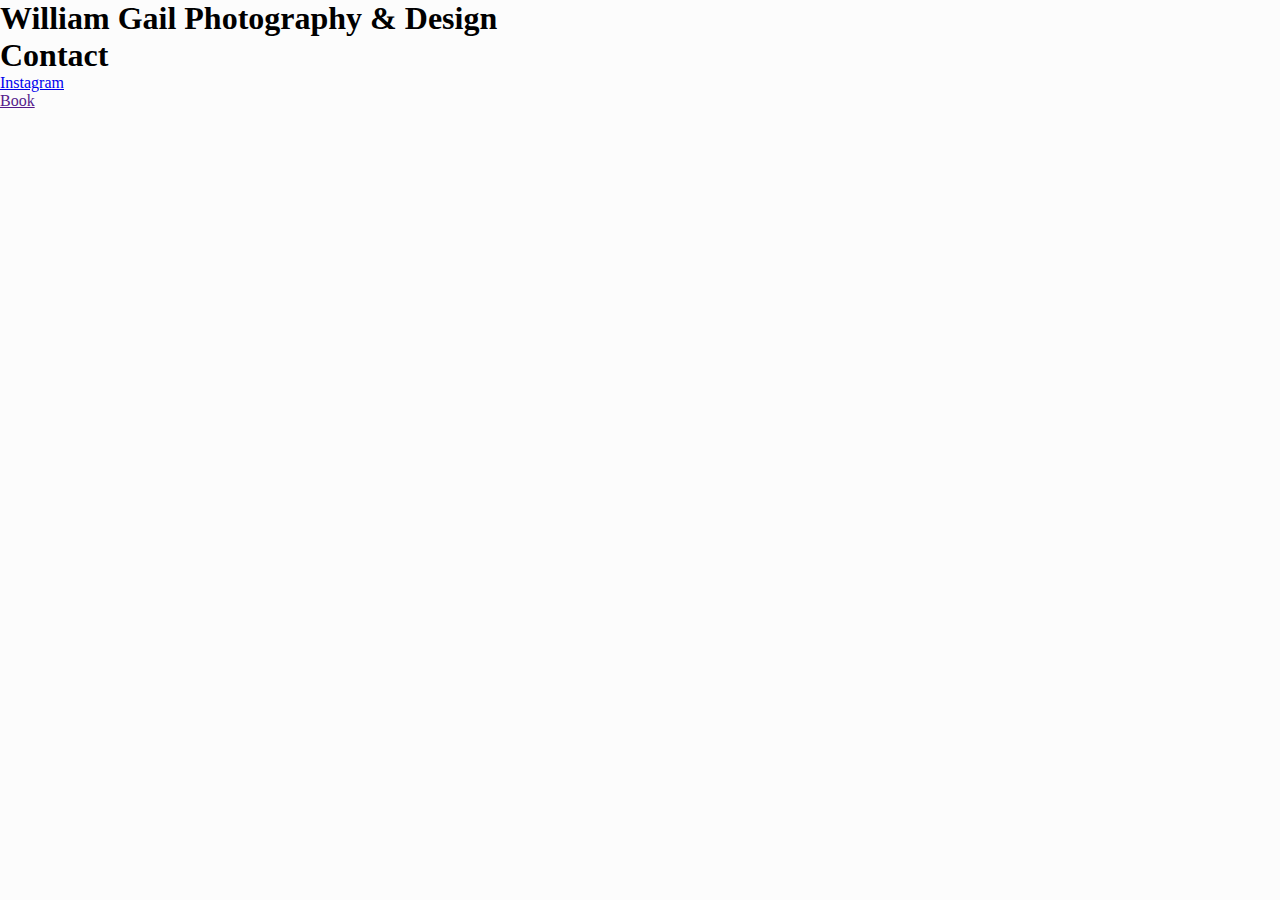
==== index.html @ 2734fbbe "base" ====
<html lang="en">
<head>
    <meta charset="UTF-8">
    <meta name="viewport" content="width=device-width, initial-scale=1.0">
    <title>William Gail Photography & Design</title>
    <link rel="stylesheet" href="style.css">
</head>
<body>
    <header>
        <h1>William Gail Photography & Design</h1>
    </header>
    <nav></nav>
    <main></main>
    <footer>
        <section id="contact">
            <h1 class="section-header">
                Contact
            </h1>
            <ul>
                <li><a href="https://www.instagram.com/williamgailphotography" alt="Instagram page for William Gail Photography">
                    <img src="" alt="">Instagram
                </a></li>
                <li><a href="" alt="book now">Book</a></li>
            </ul>
        </section>
    </footer>
    <style></style>
</body>
</html>
---- style.css ----
:root {
    --padding-spacing: 0.5rem;
    --margin-spacing: 0.5rem;
    --obsidian: #000;
    --chalk: #fcfcfc;
}
*, *::before, *::after {
    margin: 0;
    padding: 0;
    box-sizing: border-box;
}
body {
    background-color: var(--chalk);
}
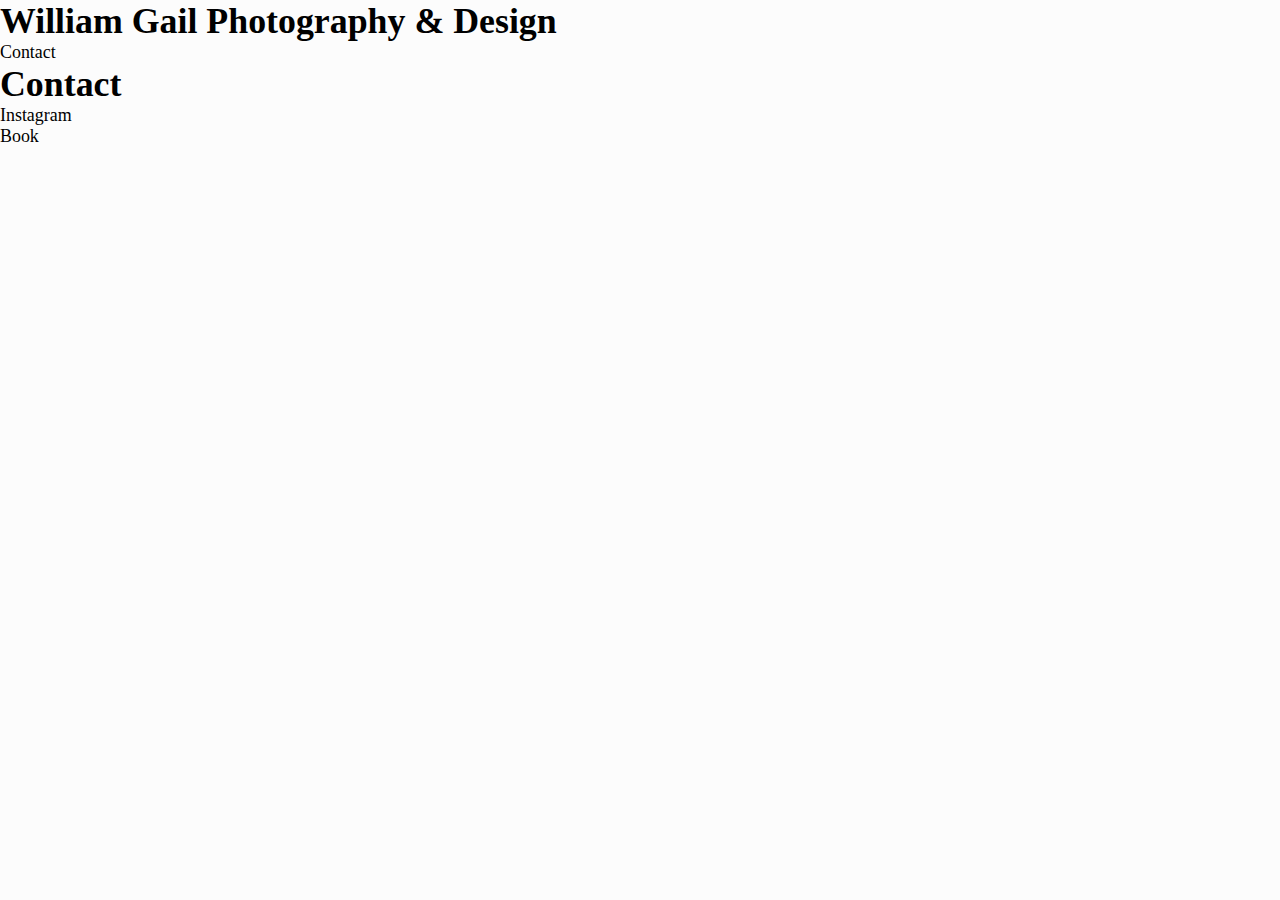
==== commit 8bdecffc: "added transition" ====
--- a/index.html
+++ b/index.html
@@ -9,7 +9,11 @@
     <header>
         <h1>William Gail Photography & Design</h1>
     </header>
-    <nav></nav>
+    <nav>
+        <ul>
+            <li><a href="#contact" class="underline-animated">Contact</a></li>
+        </ul>
+    </nav>
     <main></main>
     <footer>
         <section id="contact">
--- a/style.css
+++ b/style.css
@@ -9,6 +9,48 @@
     padding: 0;
     box-sizing: border-box;
 }
+
+/* generic */
 body {
     background-color: var(--chalk);
+    /* typography */
+    font-size: 1.12rem;
+}
+
+a {
+    all:unset;
+    color: inherit;
+}
+a:hover {
+    cursor: pointer;
+}
+button {
+    all: unset;
+}
+li::marker {
+    color: transparent;
+}
+
+/* classes */
+.underline-animated {
+    position: relative;
+    
+}
+.underline-animated::after {
+    content: '';
+    position: absolute;
+    left: 0;
+    bottom: 0;
+
+    height: 2px;
+    width: 0%;
+    background-color: #000;
+
+    transition: 500ms;
+}
+.underline-animated:hover::after {
+    width: 100%;
+}
+.underline-animated:not(:hover)::after {
+    width: 0%;
 }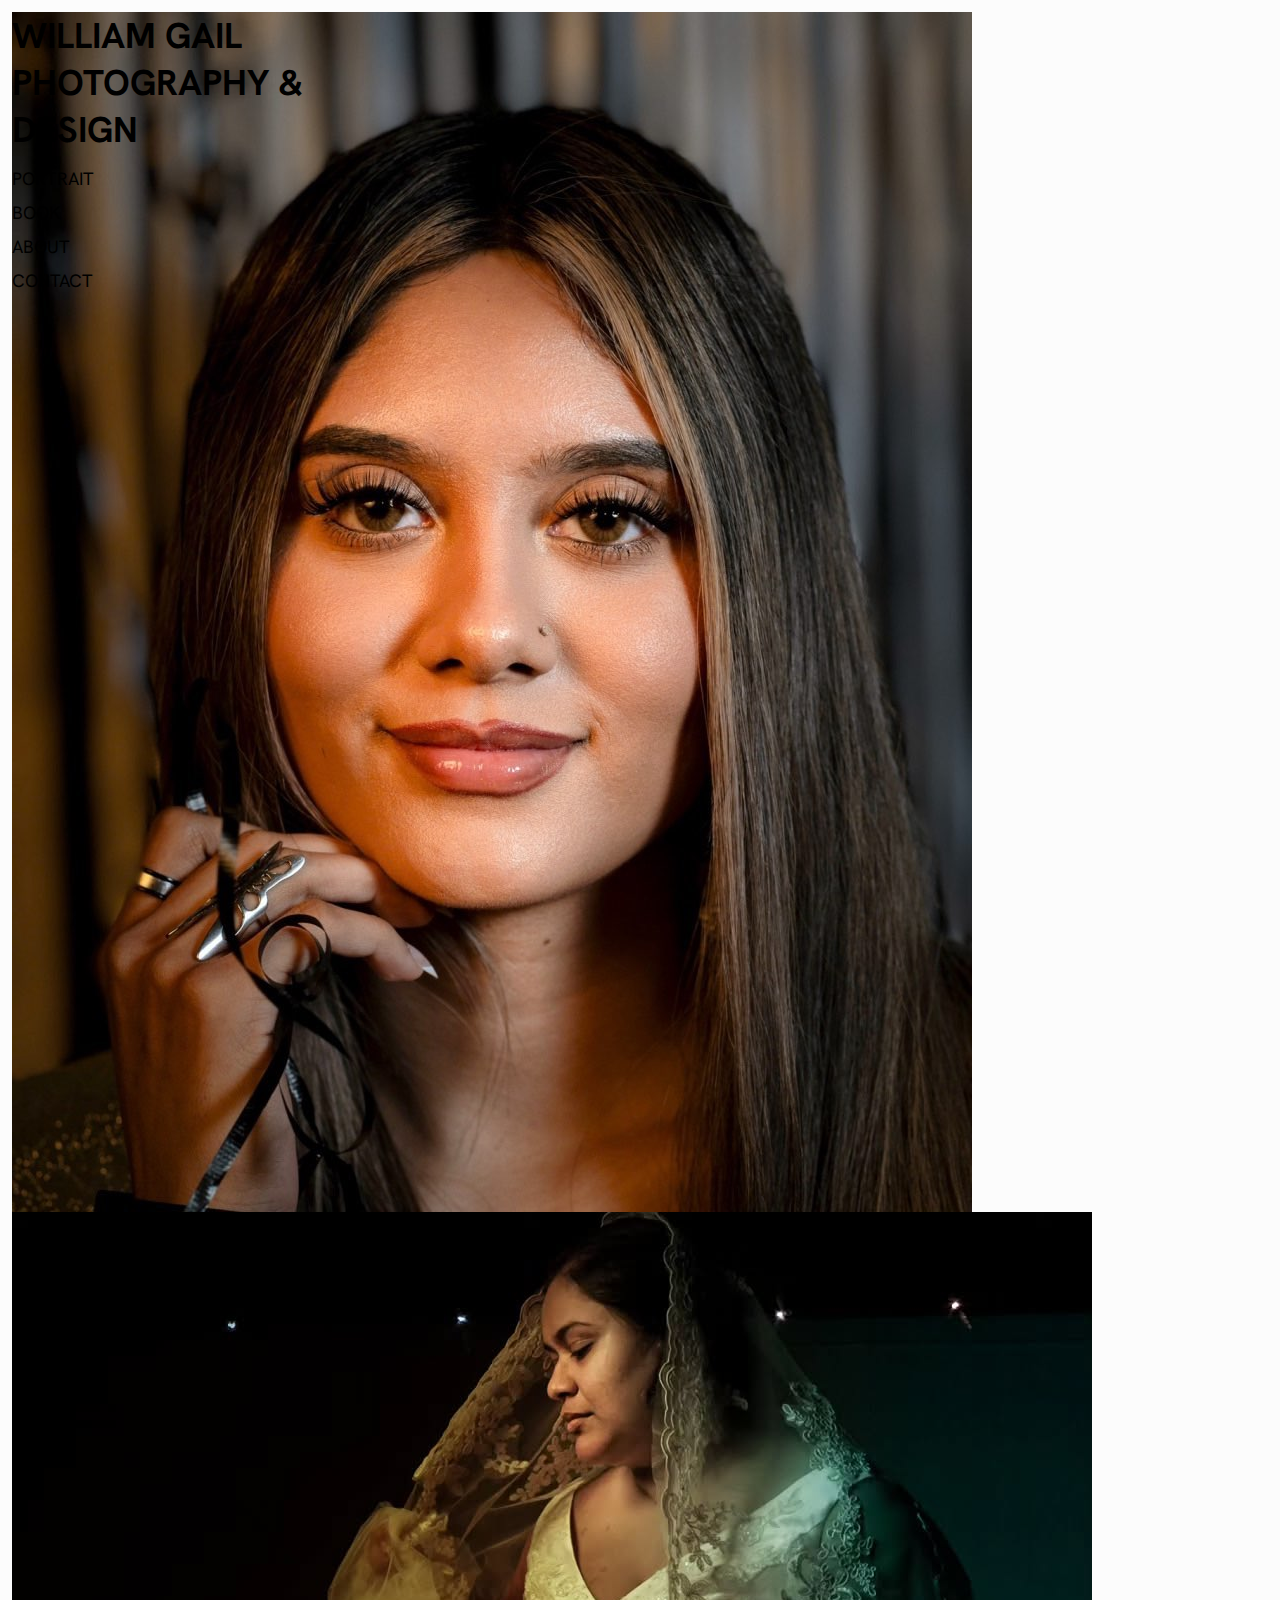
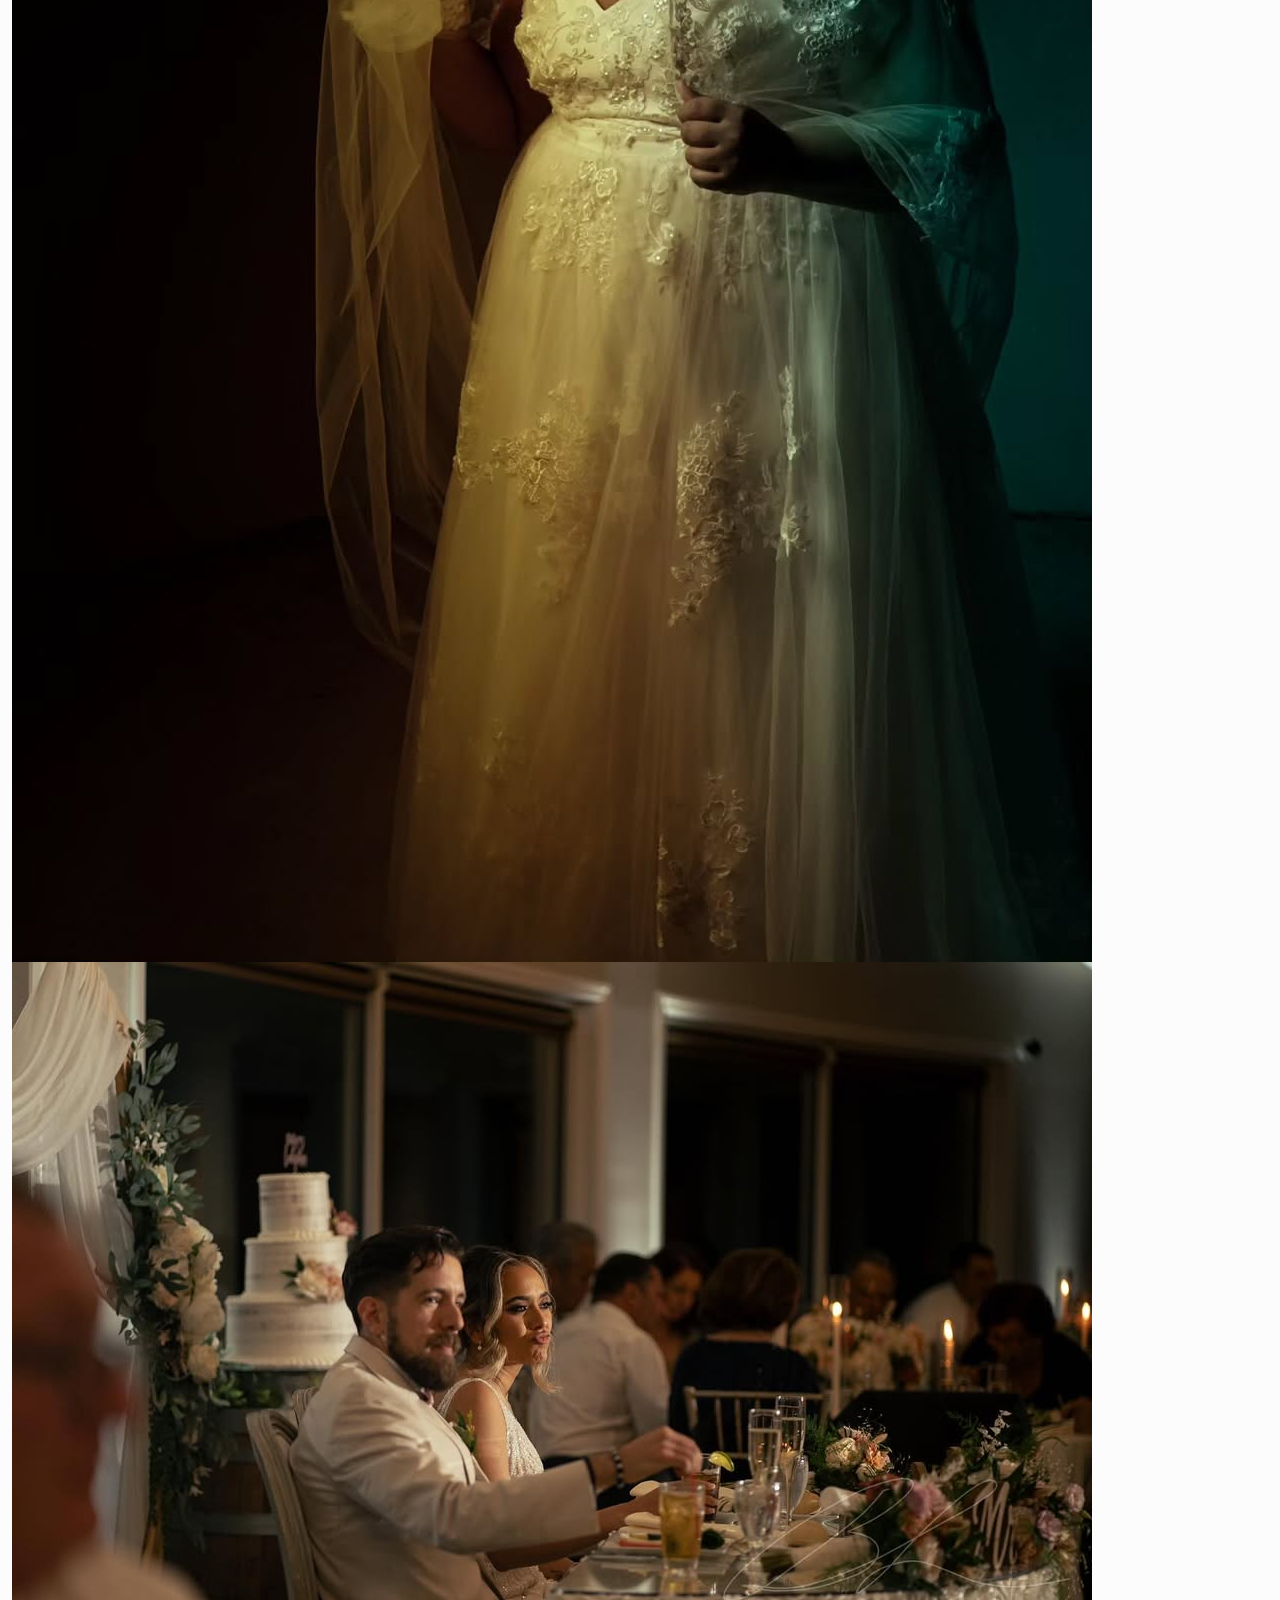
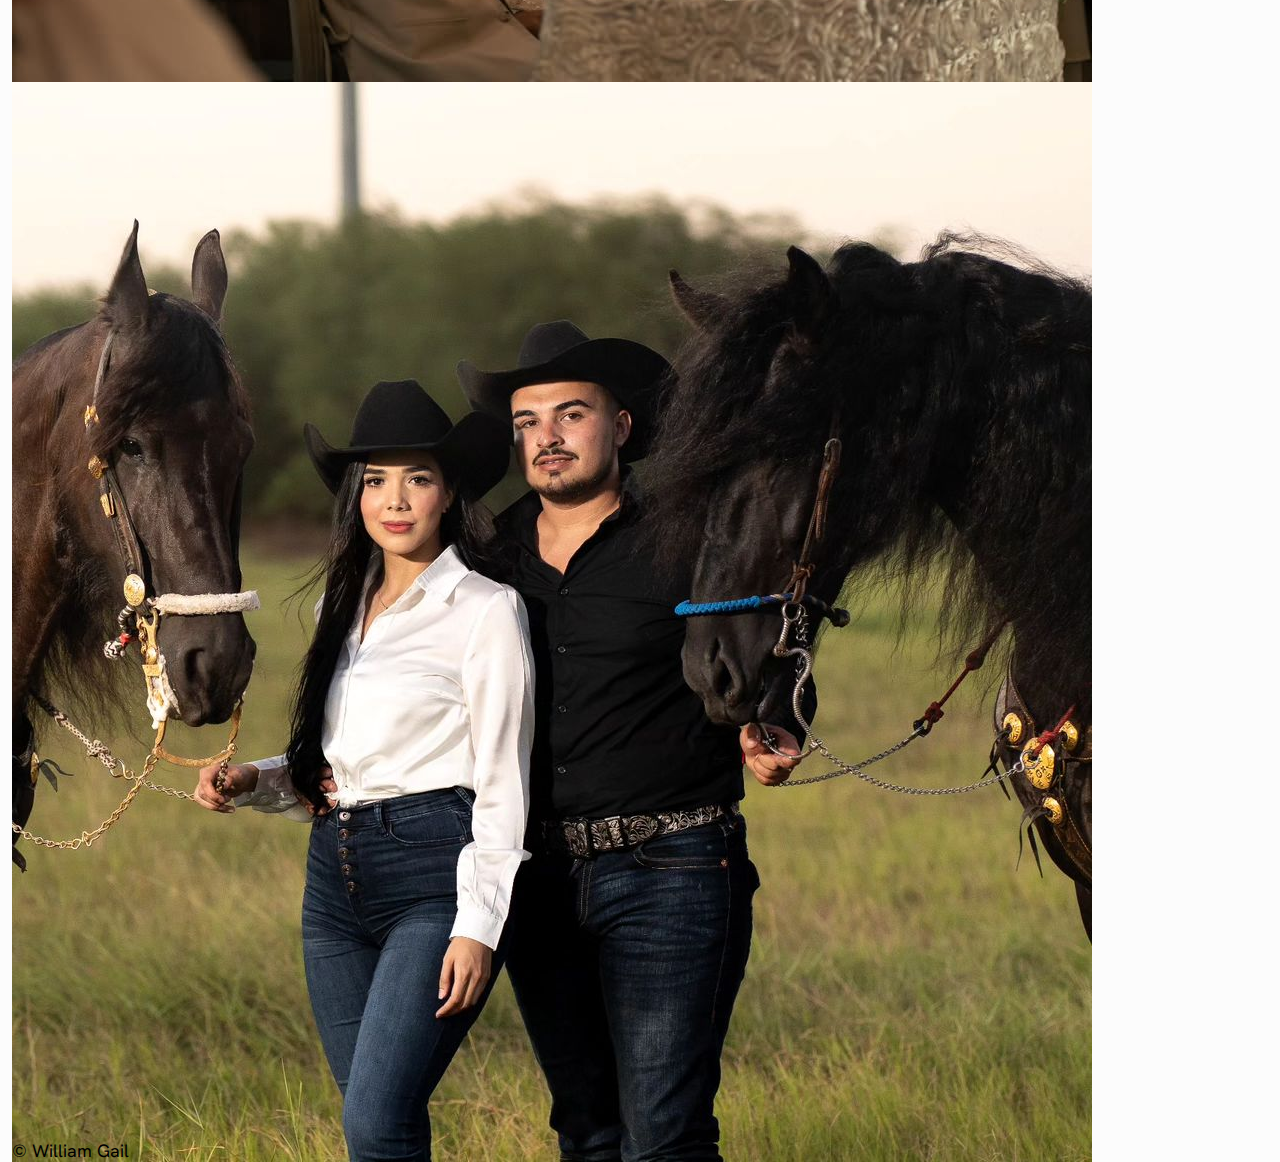
==== commit fa463964: "landing page slideshow added" ====
--- a/index.html
+++ b/index.html
@@ -6,28 +6,62 @@
     <link rel="stylesheet" href="style.css">
 </head>
 <body>
-    <header>
-        <h1>William Gail Photography & Design</h1>
+    <header class="chalk-text difference">
+        <h1 class="logo-header uppercase">William Gail Photography & Design</h1>
+        <nav class="chalk-text">
+            <ul>
+                <li><a href="portfolio.html" class="underline-animated uppercase">Portrait</a></li>
+                <li><a href="book.html" class="underline-animated uppercase">Book</a></li>
+                <li><a href="about.html" class="underline-animated uppercase">About</a></li>
+                <li><a href="contact.html" class="underline-animated uppercase">Contact</a></li>
+            </ul>
+        </nav>
     </header>
-    <nav>
-        <ul>
-            <li><a href="#contact" class="underline-animated">Contact</a></li>
-        </ul>
-    </nav>
-    <main></main>
-    <footer>
-        <section id="contact">
-            <h1 class="section-header">
-                Contact
-            </h1>
-            <ul>
-                <li><a href="https://www.instagram.com/williamgailphotography" alt="Instagram page for William Gail Photography">
-                    <img src="" alt="">Instagram
-                </a></li>
-                <li><a href="" alt="book now">Book</a></li>
-            </ul>
-        </section>
+   
+    <main>
+        <div id="board">
+            <img src="photos/21stbirthday.jpg" alt="headshot" class="slide">
+            <img src="photos/Veil.jpg" alt="veil" class="slide hide">
+            <img src="photos/weddingReception.jpg" alt="wedding reception" class="slide hide">
+            <img src="photos/couplewithhorses.jpg" alt="horses" class="slide hide">
+        </div>
+    </main>
+    <footer class="difference">
+        <p class="copyright"> &copy; William Gail</p>
     </footer>
-    <style></style>
+    <script>
+        function changeSlideDelay(s, d, sn) {
+            s.forEach((slide, i) => {
+                    setTimeout(() =>{
+                        slide.classList.toggle('hide');
+                        if ((i+1) == sn) {
+                            console.log(slide.alt);
+                            s[0].classList.toggle('hide');
+                        }
+                        else {
+                            s[i+1].classList.toggle('hide');
+                        }
+                }, (i+1) * d);
+                })
+        }
+        function changeSlide(slideshow, delayNum) {
+            
+            let slideNum = slideshow.length;
+
+            changeSlideDelay(slideshow, delayNum, slideNum);
+
+            setInterval(()=>{
+                changeSlideDelay(slideshow, delayNum, slideNum);
+            }, slideNum * delayNum);
+                
+            }
+        
+        window.addEventListener('DOMContentLoaded', ()=> {
+            // variable declaration
+            let slideshow = Array.from(document.querySelectorAll('.slide'));
+
+            changeSlide(slideshow, 3000);
+        })
+    </script>
 </body>
 </html>--- a/style.css
+++ b/style.css
@@ -1,8 +1,12 @@
+
+@import url('https://fonts.googleapis.com/css2?family=Hanken+Grotesk:ital,wght@0,100..900;1,100..900&display=swap');
+
 :root {
     --padding-spacing: 0.5rem;
     --margin-spacing: 0.5rem;
     --obsidian: #000;
     --chalk: #fcfcfc;
+    --graphite: rgba(0, 0, 0, 0.35);
 }
 *, *::before, *::after {
     margin: 0;
@@ -14,7 +18,46 @@
 body {
     background-color: var(--chalk);
     /* typography */
+    font-family: 'Hanken Grotesk', sans-serif;
     font-size: 1.12rem;
+    font-style: normal;
+    font-weight: normal;
+    text-rendering: optimizeLegibility;
+
+    width: 100%;
+    height: 100vh;
+    display: grid;
+    grid-template-rows: 3;
+    grid-template-columns: 25% 75%;
+    position: relative;
+    padding-inline: 0.75rem;
+    padding-block: 0.75rem;
+}
+header {
+    z-index: 1;
+    grid-column: 1;
+    grid-row: 1;
+}
+nav {
+    z-index: 1;
+    grid-column: 1;
+    grid-row: 2;
+}
+
+footer {
+    z-index: 1;
+    grid-column: 1;
+    grid-row: 3;
+
+    display: flex;
+    align-items: flex-end;
+}
+main {
+    z-index: 0;
+    width: 100%;
+    height: 100%;
+    grid-column: 1/3;
+    grid-row: 1/4;
 }
 
 a {
@@ -26,6 +69,12 @@
 }
 button {
     all: unset;
+}
+ul li {
+    padding-block: 0.35rem;
+}
+ul {
+    padding-block: 0.5rem;
 }
 li::marker {
     color: transparent;
@@ -40,11 +89,11 @@
     content: '';
     position: absolute;
     left: 0;
-    bottom: 0;
+    bottom: -0.1rem;
 
     height: 2px;
     width: 0%;
-    background-color: #000;
+    background-color: var(--graphite);
 
     transition: 500ms;
 }
@@ -53,4 +102,7 @@
 }
 .underline-animated:not(:hover)::after {
     width: 0%;
+}
+.uppercase {
+    text-transform: uppercase;
 }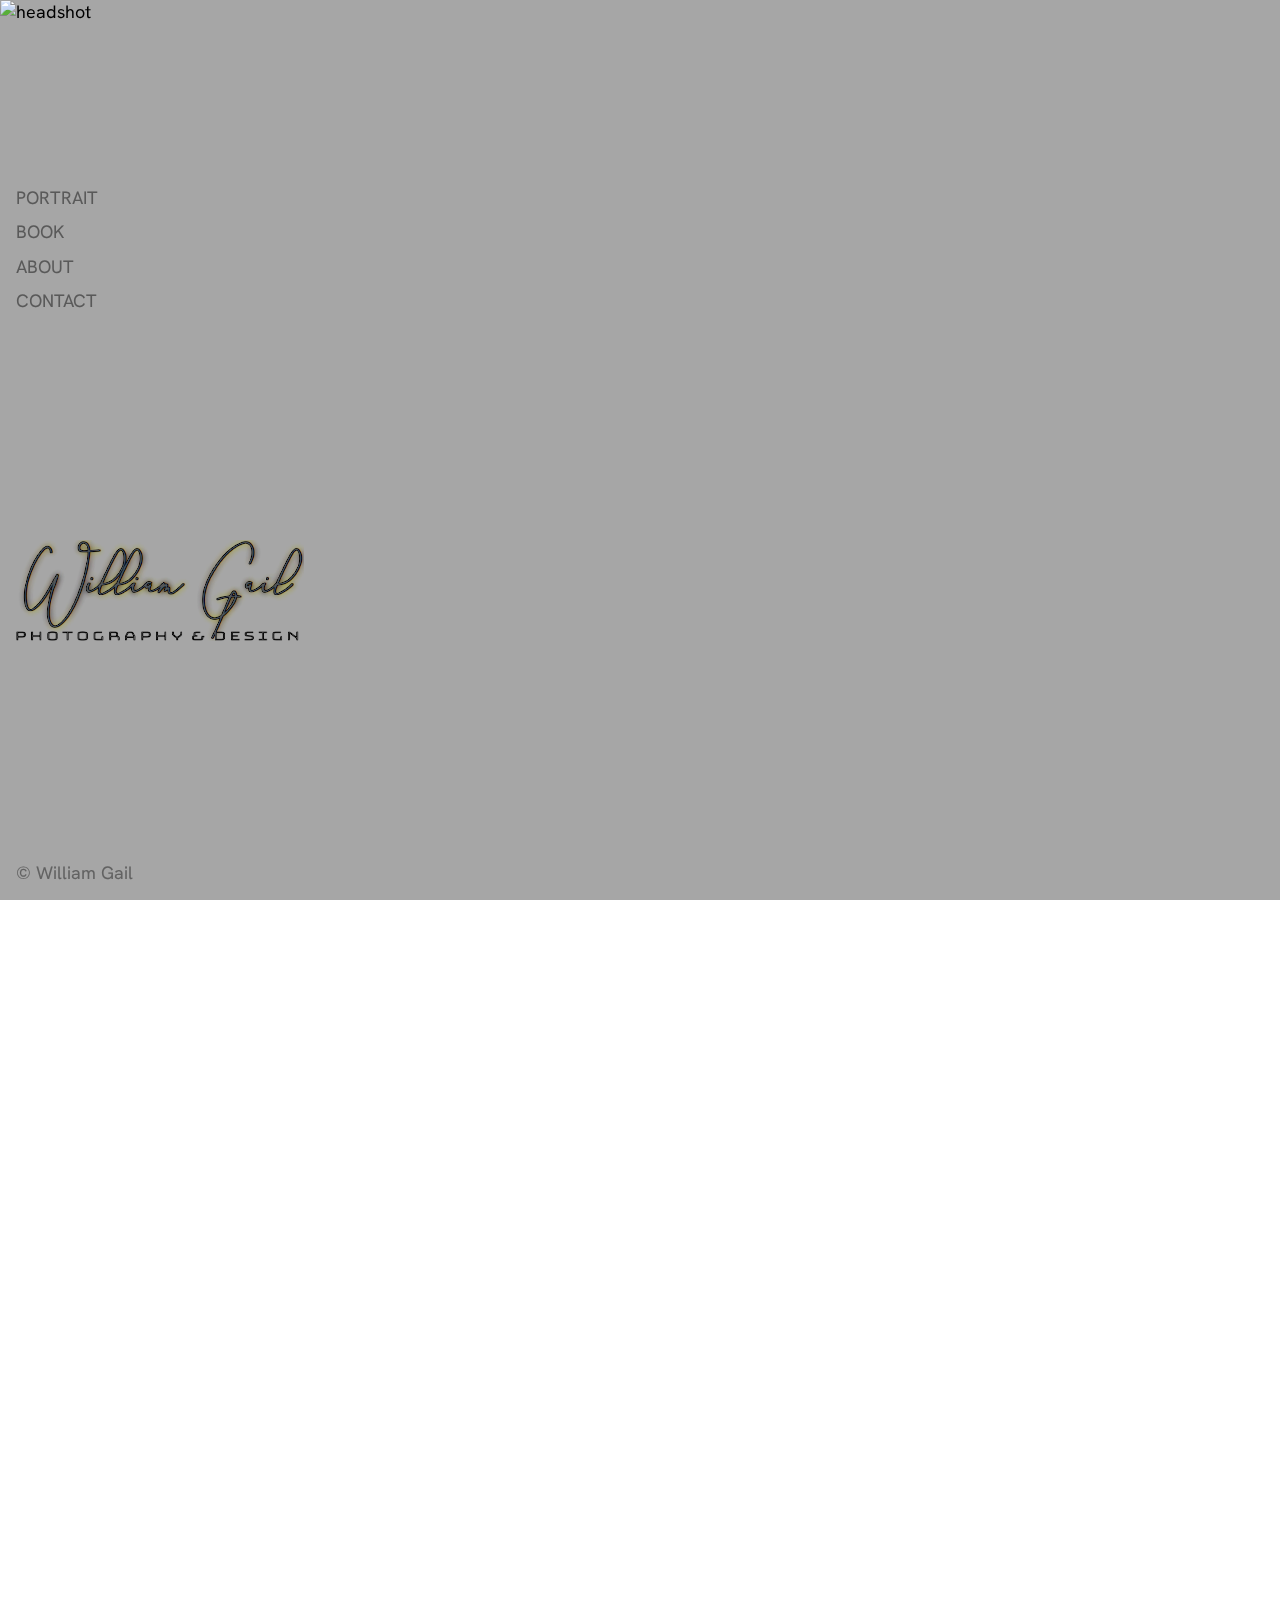
==== commit 9c44307d: "added images, working on portfolio page" ====
--- a/index.html
+++ b/index.html
@@ -7,7 +7,11 @@
 </head>
 <body>
     <header class="chalk-text difference">
-        <h1 class="logo-header uppercase">William Gail Photography & Design</h1>
+        <div id="logo" class="background-filter">
+            <img src="photos/logo.jpg" alt="logo for william gail photography and design" class="screen come-up-animation">
+            <h1 class="logo-header uppercase hidden">William Gail Photography & Design</h1>
+        </div>
+        
         <nav class="chalk-text">
             <ul>
                 <li><a href="portfolio.html" class="underline-animated uppercase">Portrait</a></li>
@@ -20,9 +24,9 @@
    
     <main>
         <div id="board">
-            <img src="photos/21stbirthday.jpg" alt="headshot" class="slide">
+            <img src="photos/21photoshoot.jpg" alt="headshot" class="slide">
+            <img src="photos/quinceaneraPhotoshoot2.jpg" alt="wedding reception" class="slide hide">
             <img src="photos/Veil.jpg" alt="veil" class="slide hide">
-            <img src="photos/weddingReception.jpg" alt="wedding reception" class="slide hide">
             <img src="photos/couplewithhorses.jpg" alt="horses" class="slide hide">
         </div>
     </main>
--- a/style.css
+++ b/style.css
@@ -1,12 +1,22 @@
 
 @import url('https://fonts.googleapis.com/css2?family=Hanken+Grotesk:ital,wght@0,100..900;1,100..900&display=swap');
+@keyframes comeUp {
+    0% {
+        transform: translateY(100%);
+        opacity: 0;
+      }
+      100% {
+        transform: translateY(0%);
+        opacity: 1;
+      }
+}
 
 :root {
     --padding-spacing: 0.5rem;
     --margin-spacing: 0.5rem;
     --obsidian: #000;
-    --chalk: #fcfcfc;
-    --graphite: rgba(0, 0, 0, 0.35);
+    --chalk: #fff;
+    --graphite: rgba(252, 252, 252, 0.85);
 }
 *, *::before, *::after {
     margin: 0;
@@ -27,11 +37,10 @@
     width: 100%;
     height: 100vh;
     display: grid;
-    grid-template-rows: 3;
+    grid-template-rows: repeat(3, 1fr);
     grid-template-columns: 25% 75%;
     position: relative;
-    padding-inline: 0.75rem;
-    padding-block: 0.75rem;
+    overflow: hidden;
 }
 header {
     z-index: 1;
@@ -40,8 +49,7 @@
 }
 nav {
     z-index: 1;
-    grid-column: 1;
-    grid-row: 2;
+    padding: 1rem;
 }
 
 footer {
@@ -51,6 +59,9 @@
 
     display: flex;
     align-items: flex-end;
+
+    color: var(--graphite);
+    
 }
 main {
     z-index: 0;
@@ -58,6 +69,7 @@
     height: 100%;
     grid-column: 1/3;
     grid-row: 1/4;
+    background-color: rgba(0, 0, 0, 0.35);
 }
 
 a {
@@ -78,6 +90,9 @@
 }
 li::marker {
     color: transparent;
+}
+img {
+    max-width: 100%;
 }
 
 /* classes */
@@ -105,4 +120,54 @@
 }
 .uppercase {
     text-transform: uppercase;
+}
+.chalk-text {
+    color: var(--chalk);
+}
+.logo-header {
+    font-weight: 400;
+    font-size: 1.12rem;
+    padding-block: 1rem 0rem;
+    padding-inline: 1rem;
+}
+.copyright {
+    padding: 1rem;
+}
+.difference {
+    mix-blend-mode: difference;
+}
+.hide {
+    opacity: 0;
+}
+.hidden {
+    width: 1px;
+    height: 1px;
+    visibility: hidden;
+}
+.come-up-animation {
+    transform: translateY(500px);
+    animation: comeUp 1500ms ease forwards;
+}
+.screen {
+    mix-blend-mode: screen;
+}
+
+/* id */
+#logo {
+    padding-inline: 1rem;
+    padding-top: 2.5rem;
+}
+#board {
+    display: grid;
+    height: 100%;
+    width: 100%;
+    grid-template-rows: 1 auto;
+    grid-template-columns: 1 auto;
+}
+#board img {
+    grid-row: 1;
+    grid-column: 1;
+    min-width: 100%;
+    min-height: 100%;
+    transition: opacity 500ms;
 }